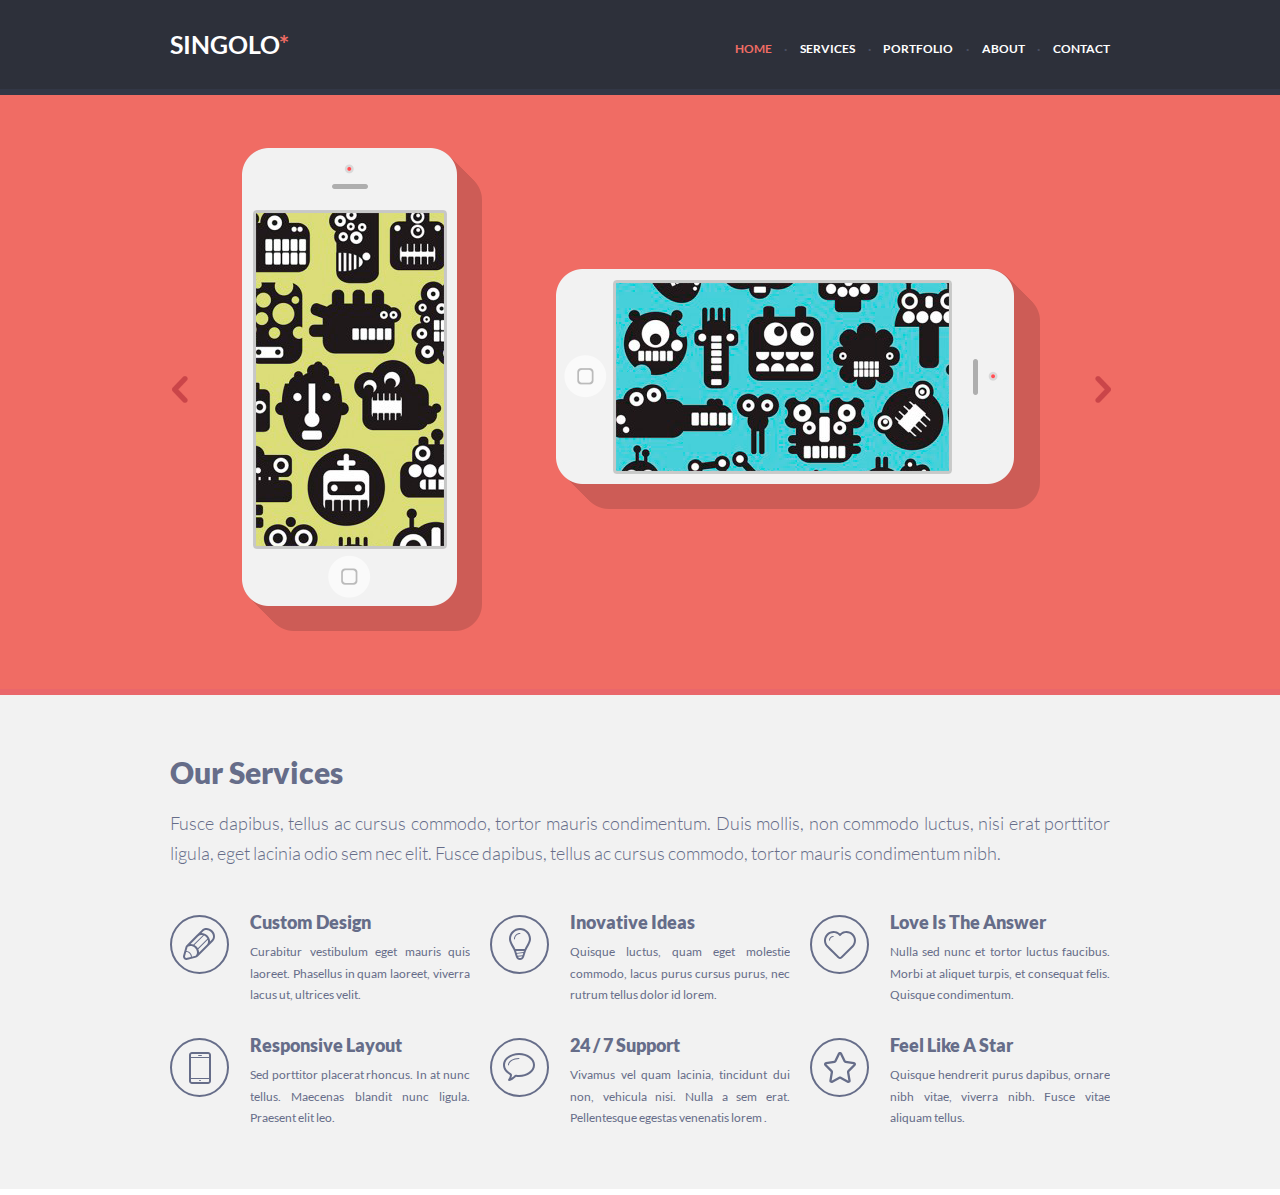
==== index.html @ 99cc89da "refactor: rename singolo1.html to index.html" ====
<!DOCTYPE html>
<html lang="en">

<head>
  <title>Singolo</title>
  <meta charset="utf-8" />
  <link rel="stylesheet" href="singolo1.css" />
</head>

<body>
  <header>
    <div class="container">
      <div class="wrapper header-inner">
        <h1 class="logo"><a href="#">Singolo</a></h1>
        <nav class="main-menu">
          <ul class="navigation">
            <li class="navigation-item active"><a href="#">Home</a></li>
            <li class="navigation-item"><a href="#">Services</a></li>
            <li class="navigation-item"><a href="#">Portfolio</a></li>
            <li class="navigation-item"><a href="#">About</a></li>
            <li class="navigation-item"><a href="#">Contact</a></li>
          </ul>
        </nav>
      </div>
    </div>
  </header>
  <main>
    <section id="slider">
      <div class="container">
        <div class="wrapper slider-inner">
          <button class="button button-previous">
            <img src="assets/img/chev.svg" width="16" height="27" alt="previous slide" />
          </button>
          <img class="iphone-vertical" src="assets/img/iphoneVertical.png" width="240" height="483"
            alt="iPhone in landscape orientation" />
          <img class="iphone-horizontal" src="assets/img/iphoneHorizontal.png" width="484" height="240"
            alt="iPhone in album orientation" />
          <button class="button button-next">
            <img src="assets/img/chev.svg" width="16" height="27" alt="next slide" />
          </button>
        </div>
      </div>
    </section>
    <section id="services">
      <div class="container">
        <div class="wrapper services-inner">
          <h1 class="section-title">Our services</h1>
          <p class="description">
            Fusce dapibus, tellus ac cursus commodo, tortor mauris
            condimentum. Duis mollis, non commodo luctus, nisi erat porttitor
            ligula, eget lacinia odio sem nec elit. Fusce dapibus, tellus ac
            cursus commodo, tortor mauris condimentum nibh.
          </p>
          <ul class="services-list">
            <li>
              <article class="service-type">
                <div class="service-icon">
                  <img src="assets/img/pen.svg" alt="pen" />
                </div>
                <div class="service-info">
                  <h3 class="service-title">Custom design</h3>
                  <p class="service-description">
                    Curabitur vestibulum eget mauris quis laoreet. Phasellus
                    in quam laoreet, viverra lacus ut, ultrices velit.
                  </p>
                </div>
              </article>
            </li>
            <li>
              <article class="service-type">
                <div class="service-icon">
                  <img src="assets/img/bulb.svg" alt="bulb" />
                </div>
                <div class="service-info">
                  <h3 class="service-title">Inovative Ideas</h3>
                  <p class="service-description">
                    Quisque luctus, quam eget molestie commodo, lacus purus
                    cursus purus, nec rutrum tellus dolor id lorem.
                  </p>
                </div>
              </article>
            </li>
            <li>
              <article class="service-type">
                <div class="service-icon">
                  <img src="assets/img/heart.svg" alt="heart" />
                </div>
                <div class="service-info">
                  <h3 class="service-title">Love is the answer</h3>
                  <p class="service-description">
                    Nulla sed nunc et tortor luctus faucibus. Morbi at aliquet
                    turpis, et consequat felis. Quisque condimentum.
                  </p>
                </div>
              </article>
            </li>
            <li>
              <article class="service-type">
                <div class="service-icon">
                  <img src="assets/img/phone.svg" alt="phone" />
                </div>
                <div class="service-info">
                  <h3 class="service-title">Responsive layout</h3>
                  <p class="service-description">
                    Sed porttitor placerat rhoncus. In at nunc tellus.
                    Maecenas blandit nunc ligula. Praesent elit leo.
                  </p>
                </div>
              </article>
            </li>
            <li>
              <article class="service-type">
                <div class="service-icon">
                  <img src="assets/img/bubble.svg" alt="bubble" />
                </div>
                <div class="service-info">
                  <h3 class="service-title">24 / 7 Support</h3>
                  <p class="service-description">
                    Vivamus vel quam lacinia, tincidunt dui non, vehicula
                    nisi. Nulla a sem erat. Pellentesque egestas venenatis
                    lorem .
                  </p>
                </div>
              </article>
            </li>
            <li>
              <article class="service-type">
                <div class="service-icon">
                  <img src="assets/img/star.svg" alt="star" />
                </div>
                <div class="service-info">
                  <h3 class="service-title">Feel Like A Star</h3>
                  <p class="service-description">
                    Quisque hendrerit purus dapibus, ornare nibh vitae,
                    viverra nibh. Fusce vitae aliquam tellus.
                  </p>
                </div>
              </article>
            </li>
          </ul>
        </div>
      </div>
    </section>
  </main>
</body>

</html>
---- singolo1.css ----
/*- FONTS -*/
@font-face {
  font-family: 'Lato Bold';
  src: url('assets/fonts/Lato-Bold.ttf');
}

@font-face {
  font-family: 'Lato Regular';
  src: url('assets/fonts/Lato-Regular.ttf');
}

@font-face {
  font-family: 'Lato Black';
  src: url('assets/fonts/Lato-Black.ttf');
}

@font-face {
  font-family: 'Lato Light';
  src: url('assets/fonts/Lato-Light.ttf');
}

/*- COMMON -*/

* {
  margin: 0;
  padding: 0;
  box-sizing: border-box;
  font-family: 'Lato Regular';
  font-weight: normal;
}

a {
  text-decoration: none;
}

.container {
  max-width: 1020px;
  margin: 0 auto;
}

.wrapper {
  display: flex;
  padding: 0 40px;
}

/*- HEADER -*/

header {
  background-color: #2d303a;
  color: #fff;
  border-bottom: 6px solid #323746;
}

.header-inner {
  height: 89px;
  text-transform: uppercase;
  align-items: center;
}

.header-inner a {
  color: #fff;
  font-family: 'Lato Bold';
}

.header-inner a:hover {
  transition: 0.5s;
  color: #f06c64;
}

.logo {
  font-size: 24.5px;
}

.logo a::after {
  content: '*';
  color: #f06c64;
}

.main-menu {
  margin-left: auto;
}

.navigation {
  display: flex;
  margin-top: 4px;
  list-style-type: none;
}

.navigation a {
  font-size: 12px;
  line-height: 15px;
}

.navigation-item.active a {
  color: #f06c64;
}

.navigation-item:not(:last-child) a::after {
  content: '·';
  margin: 0 12.7px;
  color: #494e62;
}

/*- SLIDER -*/

#slider {
  background-color: #f06c64;
  border-bottom: 6px solid #ea676b;
}

.slider-inner {
  height: 594px;
  align-items: center;
  justify-content: space-between;
}

.button {
  background: transparent;
  border: none;
  cursor: pointer;
  outline: none;
  transition: 0.5s;
}

.button:hover {
  filter: brightness(3);

}

.button-previous {
  position: relative;
  top: -1px;
  left: 2px;
}

.button-next {
  transform: scaleX(-1);
  position: relative;
  top: -1px;
  left: 1px;
}

.iphone-vertical {
  position: relative;
  top: -3px;
  left: -5px;
}

.iphone-horizontal {
  position: relative;
  top: -3px;
  left: 7px;
}

/*- SERVICES -*/

#services {
  background-color: #f2f2f2;
  color: #666d89;
  border-bottom: 6px solid #fff;
}

.services-inner {
  height: 494px;
  padding-top: 60px;
  flex-direction: column;
}

.section-title {
  font-family: 'Lato Black';
  text-transform: capitalize;
  color: #666d89;
  font-size: 29.5px;
  margin-bottom: 18px;
}

.description {
  margin-bottom: 16px;
  font-size: 18px;
  line-height: 30px;
  font-family: 'Lato Light', sans-serif;
  text-align: justify;
}

.services-list {
  display: flex;
  flex-wrap: wrap;
  justify-content: space-between;
  list-style: none;
  margin-top: 27px;
}

.services-list li {
  width: 300px;
  height: 90px;
  margin-bottom: 33px;
}

.service-type {
  display: flex;
  justify-content: space-between;
  overflow: hidden;
}

.service-icon {
  display: flex;
  align-items: center;
  justify-content: center;
  width: 59px;
  height: 59px;
  border: 2px solid #666d89;
  border-radius: 50%;
  margin-top: 4px;
}

.service-info {
  width: 220px;
}

.service-title {
  font-family: 'Lato Black';
  text-transform: capitalize;
  color: #666d89;
  font-size: 18px;
  margin-bottom: 8px;
}

.service-description {
  line-height: 21.5px;
  font-size: 12px;
  text-align: justify;
  font-family: 'Lato Regular';
}
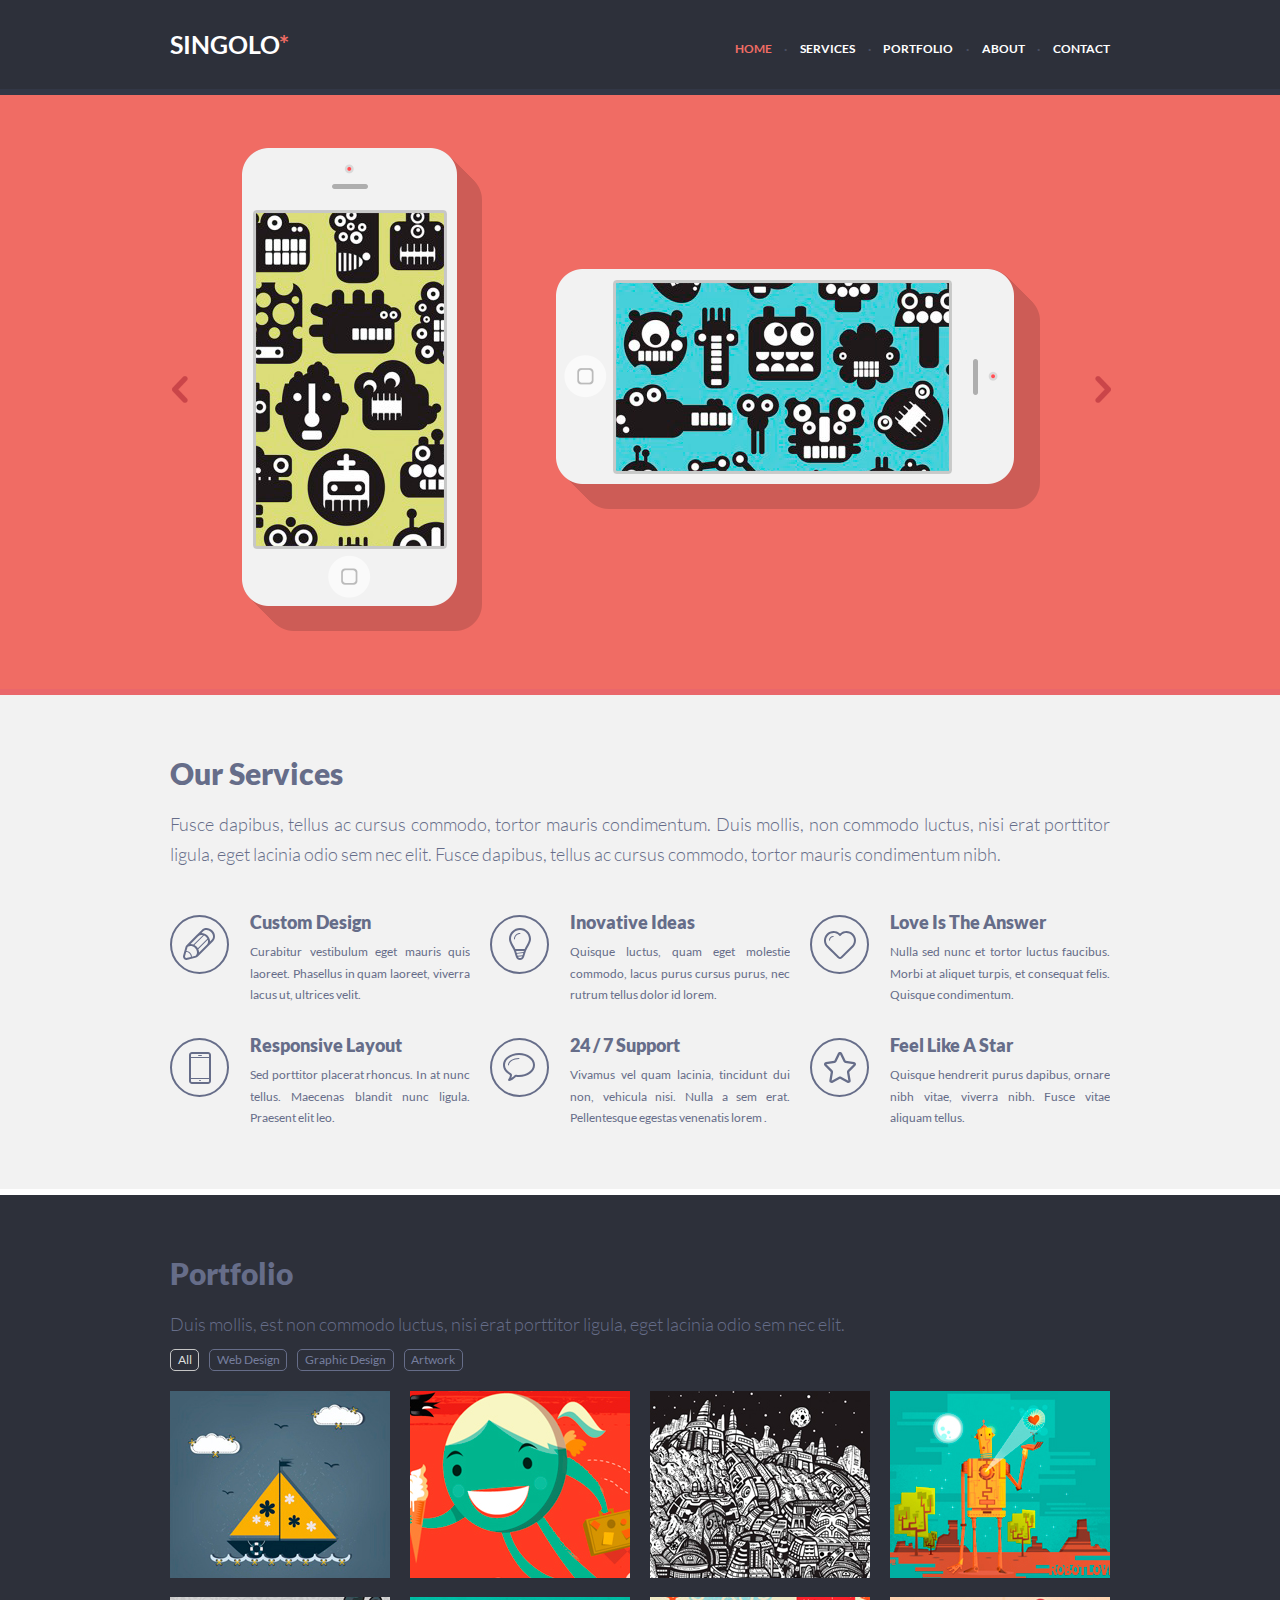
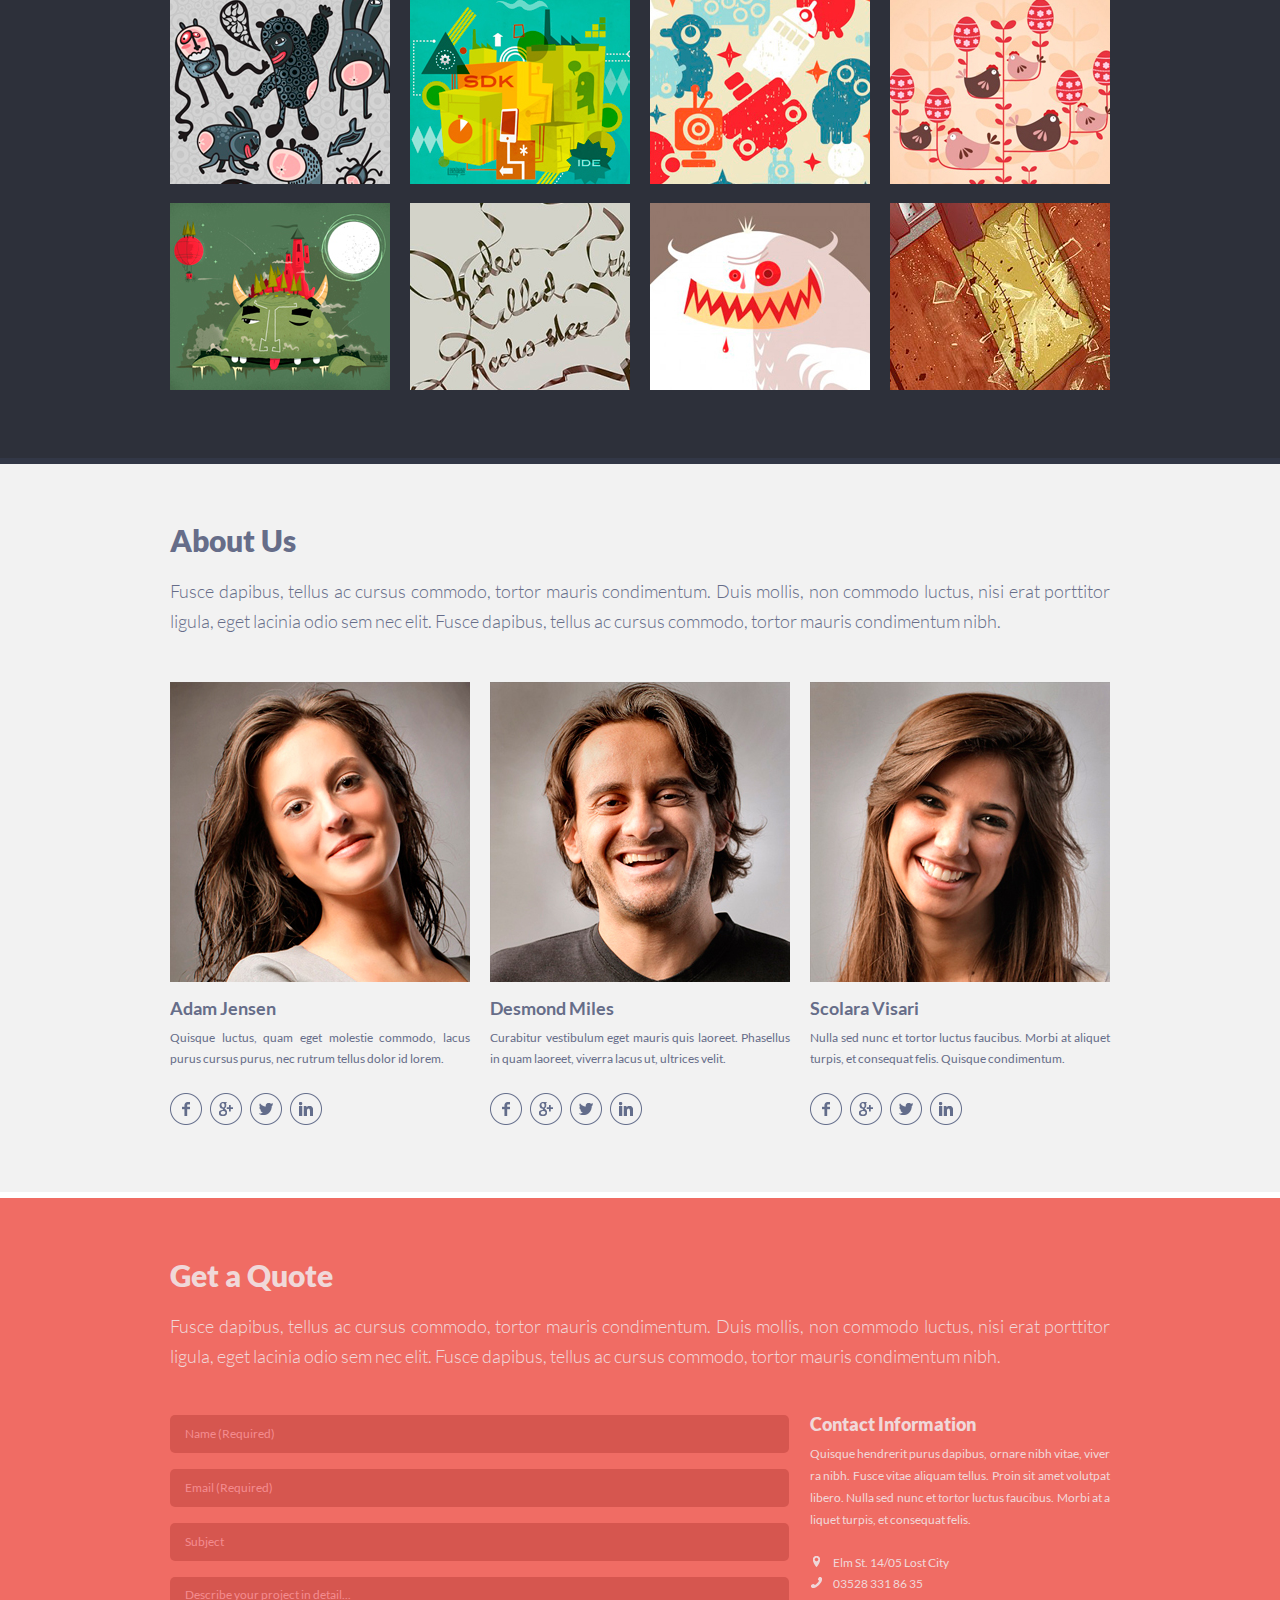
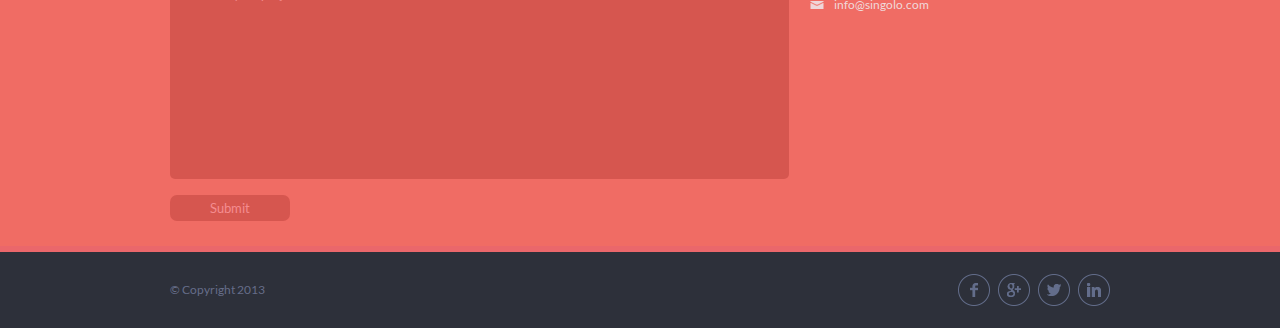
==== commit 4138d1b6: "feat: merge three parts of html & css into one index & style files" ====
--- a/index.html
+++ b/index.html
@@ -2,146 +2,341 @@
 <html lang="en">
 
 <head>
-  <title>Singolo</title>
-  <meta charset="utf-8" />
-  <link rel="stylesheet" href="singolo1.css" />
+    <title>Singolo</title>
+    <meta charset="utf-8" />
+    <link rel="stylesheet" href="style.css" />
 </head>
 
 <body>
-  <header>
-    <div class="container">
-      <div class="wrapper header-inner">
-        <h1 class="logo"><a href="#">Singolo</a></h1>
-        <nav class="main-menu">
-          <ul class="navigation">
-            <li class="navigation-item active"><a href="#">Home</a></li>
-            <li class="navigation-item"><a href="#">Services</a></li>
-            <li class="navigation-item"><a href="#">Portfolio</a></li>
-            <li class="navigation-item"><a href="#">About</a></li>
-            <li class="navigation-item"><a href="#">Contact</a></li>
-          </ul>
-        </nav>
-      </div>
-    </div>
-  </header>
-  <main>
-    <section id="slider">
-      <div class="container">
-        <div class="wrapper slider-inner">
-          <button class="button button-previous">
-            <img src="assets/img/chev.svg" width="16" height="27" alt="previous slide" />
-          </button>
-          <img class="iphone-vertical" src="assets/img/iphoneVertical.png" width="240" height="483"
-            alt="iPhone in landscape orientation" />
-          <img class="iphone-horizontal" src="assets/img/iphoneHorizontal.png" width="484" height="240"
-            alt="iPhone in album orientation" />
-          <button class="button button-next">
-            <img src="assets/img/chev.svg" width="16" height="27" alt="next slide" />
-          </button>
+    <header>
+        <div class="container">
+            <div class="wrapper header-inner">
+                <h1 class="logo"><a href="#">Singolo</a></h1>
+                <nav class="main-menu">
+                    <ul class="navigation">
+                        <li class="navigation-item active"><a href="#">Home</a></li>
+                        <li class="navigation-item"><a href="#">Services</a></li>
+                        <li class="navigation-item"><a href="#">Portfolio</a></li>
+                        <li class="navigation-item"><a href="#">About</a></li>
+                        <li class="navigation-item"><a href="#">Contact</a></li>
+                    </ul>
+                </nav>
+            </div>
         </div>
-      </div>
-    </section>
-    <section id="services">
-      <div class="container">
-        <div class="wrapper services-inner">
-          <h1 class="section-title">Our services</h1>
-          <p class="description">
-            Fusce dapibus, tellus ac cursus commodo, tortor mauris
-            condimentum. Duis mollis, non commodo luctus, nisi erat porttitor
-            ligula, eget lacinia odio sem nec elit. Fusce dapibus, tellus ac
-            cursus commodo, tortor mauris condimentum nibh.
-          </p>
-          <ul class="services-list">
-            <li>
-              <article class="service-type">
-                <div class="service-icon">
-                  <img src="assets/img/pen.svg" alt="pen" />
-                </div>
-                <div class="service-info">
-                  <h3 class="service-title">Custom design</h3>
-                  <p class="service-description">
-                    Curabitur vestibulum eget mauris quis laoreet. Phasellus
-                    in quam laoreet, viverra lacus ut, ultrices velit.
-                  </p>
-                </div>
-              </article>
-            </li>
-            <li>
-              <article class="service-type">
-                <div class="service-icon">
-                  <img src="assets/img/bulb.svg" alt="bulb" />
-                </div>
-                <div class="service-info">
-                  <h3 class="service-title">Inovative Ideas</h3>
-                  <p class="service-description">
-                    Quisque luctus, quam eget molestie commodo, lacus purus
-                    cursus purus, nec rutrum tellus dolor id lorem.
-                  </p>
-                </div>
-              </article>
-            </li>
-            <li>
-              <article class="service-type">
-                <div class="service-icon">
-                  <img src="assets/img/heart.svg" alt="heart" />
-                </div>
-                <div class="service-info">
-                  <h3 class="service-title">Love is the answer</h3>
-                  <p class="service-description">
-                    Nulla sed nunc et tortor luctus faucibus. Morbi at aliquet
-                    turpis, et consequat felis. Quisque condimentum.
-                  </p>
-                </div>
-              </article>
-            </li>
-            <li>
-              <article class="service-type">
-                <div class="service-icon">
-                  <img src="assets/img/phone.svg" alt="phone" />
-                </div>
-                <div class="service-info">
-                  <h3 class="service-title">Responsive layout</h3>
-                  <p class="service-description">
-                    Sed porttitor placerat rhoncus. In at nunc tellus.
-                    Maecenas blandit nunc ligula. Praesent elit leo.
-                  </p>
-                </div>
-              </article>
-            </li>
-            <li>
-              <article class="service-type">
-                <div class="service-icon">
-                  <img src="assets/img/bubble.svg" alt="bubble" />
-                </div>
-                <div class="service-info">
-                  <h3 class="service-title">24 / 7 Support</h3>
-                  <p class="service-description">
-                    Vivamus vel quam lacinia, tincidunt dui non, vehicula
-                    nisi. Nulla a sem erat. Pellentesque egestas venenatis
-                    lorem .
-                  </p>
-                </div>
-              </article>
-            </li>
-            <li>
-              <article class="service-type">
-                <div class="service-icon">
-                  <img src="assets/img/star.svg" alt="star" />
-                </div>
-                <div class="service-info">
-                  <h3 class="service-title">Feel Like A Star</h3>
-                  <p class="service-description">
-                    Quisque hendrerit purus dapibus, ornare nibh vitae,
-                    viverra nibh. Fusce vitae aliquam tellus.
-                  </p>
-                </div>
-              </article>
-            </li>
-          </ul>
+    </header>
+    <main>
+        <section id="slider">
+            <div class="container">
+                <div class="wrapper slider-inner">
+                    <button class="button button-previous">
+                        <img src="assets/img/chev.svg" width="16" height="27" alt="previous slide" />
+                    </button>
+                    <img class="iphone-vertical" src="assets/img/iphoneVertical.png" width="240" height="483"
+                        alt="iPhone in landscape orientation" />
+                    <img class="iphone-horizontal" src="assets/img/iphoneHorizontal.png" width="484" height="240"
+                        alt="iPhone in album orientation" />
+                    <button class="button button-next">
+                        <img src="assets/img/chev.svg" width="16" height="27" alt="next slide" />
+                    </button>
+                </div>
+            </div>
+        </section>
+        <section id="services">
+            <div class="container">
+                <div class="wrapper services-inner">
+                    <h1 class="section-title">Our services</h1>
+                    <p class="description">
+                        Fusce dapibus, tellus ac cursus commodo, tortor mauris
+                        condimentum. Duis mollis, non commodo luctus, nisi erat porttitor
+                        ligula, eget lacinia odio sem nec elit. Fusce dapibus, tellus ac
+                        cursus commodo, tortor mauris condimentum nibh.
+                    </p>
+                    <ul class="services-list">
+                        <li>
+                            <article class="service-type">
+                                <div class="service-icon">
+                                    <img src="assets/img/pen.svg" alt="pen" />
+                                </div>
+                                <div class="service-info">
+                                    <h3 class="service-title">Custom design</h3>
+                                    <p class="service-description">
+                                        Curabitur vestibulum eget mauris quis laoreet. Phasellus
+                                        in quam laoreet, viverra lacus ut, ultrices velit.
+                                    </p>
+                                </div>
+                            </article>
+                        </li>
+                        <li>
+                            <article class="service-type">
+                                <div class="service-icon">
+                                    <img src="assets/img/bulb.svg" alt="bulb" />
+                                </div>
+                                <div class="service-info">
+                                    <h3 class="service-title">Inovative Ideas</h3>
+                                    <p class="service-description">
+                                        Quisque luctus, quam eget molestie commodo, lacus purus
+                                        cursus purus, nec rutrum tellus dolor id lorem.
+                                    </p>
+                                </div>
+                            </article>
+                        </li>
+                        <li>
+                            <article class="service-type">
+                                <div class="service-icon">
+                                    <img src="assets/img/heart.svg" alt="heart" />
+                                </div>
+                                <div class="service-info">
+                                    <h3 class="service-title">Love is the answer</h3>
+                                    <p class="service-description">
+                                        Nulla sed nunc et tortor luctus faucibus. Morbi at aliquet
+                                        turpis, et consequat felis. Quisque condimentum.
+                                    </p>
+                                </div>
+                            </article>
+                        </li>
+                        <li>
+                            <article class="service-type">
+                                <div class="service-icon">
+                                    <img src="assets/img/phone.svg" alt="phone" />
+                                </div>
+                                <div class="service-info">
+                                    <h3 class="service-title">Responsive layout</h3>
+                                    <p class="service-description">
+                                        Sed porttitor placerat rhoncus. In at nunc tellus.
+                                        Maecenas blandit nunc ligula. Praesent elit leo.
+                                    </p>
+                                </div>
+                            </article>
+                        </li>
+                        <li>
+                            <article class="service-type">
+                                <div class="service-icon">
+                                    <img src="assets/img/bubble.svg" alt="bubble" />
+                                </div>
+                                <div class="service-info">
+                                    <h3 class="service-title">24 / 7 Support</h3>
+                                    <p class="service-description">
+                                        Vivamus vel quam lacinia, tincidunt dui non, vehicula
+                                        nisi. Nulla a sem erat. Pellentesque egestas venenatis
+                                        lorem .
+                                    </p>
+                                </div>
+                            </article>
+                        </li>
+                        <li>
+                            <article class="service-type">
+                                <div class="service-icon">
+                                    <img src="assets/img/star.svg" alt="star" />
+                                </div>
+                                <div class="service-info">
+                                    <h3 class="service-title">Feel Like A Star</h3>
+                                    <p class="service-description">
+                                        Quisque hendrerit purus dapibus, ornare nibh vitae,
+                                        viverra nibh. Fusce vitae aliquam tellus.
+                                    </p>
+                                </div>
+                            </article>
+                        </li>
+                    </ul>
+                </div>
+            </div>
+        </section>
+        <section id="portfolio">
+            <div class="container">
+                <div class="wrapper portfolio-inner">
+                    <h2 class="section-title">Portfolio</h2>
+                    <p>Duis mollis, est non commodo luctus, nisi erat porttitor ligula, eget lacinia odio sem nec elit.
+                    </p>
+                    <ul class="tags">
+                        <li class="tag-item active"><a class="tag-link">All</a></li>
+                        <li class="tag-item"><a class="tag-link">Web design</a></li>
+                        <li class="tag-item"><a class="tag-link">Graphic design</a></li>
+                        <li class="tag-item"><a class="tag-link">Artwork</a></li>
+                    </ul>
+                    <div class="projects-box">
+                        <ul class="projects">
+                            <li class="project-item">
+                                <img src="assets/img/project-item-1.jpg" width="220" height="187" alt="project 1">
+                            </li>
+                            <li class="project-item">
+                                <img src="assets/img/project-item-2.jpg" width="220" height="187" alt="project 2">
+                            </li>
+                            <li class="project-item">
+                                <img src="assets/img/project-item-3.jpg" width="220" height="187" alt="project 3">
+                            </li>
+                            <li class="project-item">
+                                <img src="assets/img/project-item-4.jpg" width="220" height="187" alt="project 4">
+                            </li>
+                            <li class="project-item">
+                                <img src="assets/img/project-item-5.jpg" width="220" height="187" alt="project 5">
+                            </li>
+                            <li class="project-item">
+                                <img src="assets/img/project-item-6.jpg" width="220" height="187" alt="project 6">
+                            </li>
+                            <li class="project-item">
+                                <img src="assets/img/project-item-7.jpg" width="220" height="187" alt="project 7">
+                            </li>
+                            <li class="project-item">
+                                <img src="assets/img/project-item-8.jpg" width="220" height="187" alt="project 8">
+                            </li>
+                            <li class="project-item">
+                                <img src="assets/img/project-item-9.jpg" width="220" height="187" alt="project 9">
+                            </li>
+                            <li class="project-item">
+                                <img src="assets/img/project-item-10.jpg" width="220" height="187" alt="project 10">
+                            </li>
+                            <li class="project-item">
+                                <img src="assets/img/project-item-11.jpg" width="220" height="187" alt="project 11">
+                            </li>
+                            <li class="project-item">
+                                <img src="assets/img/project-item-12.jpg" width="220" height="187" alt="project 12">
+                            </li>
+                        </ul>
+                    </div>
+                </div>
+            </div>
+        </section>
+        <section id="about-us">
+            <div class="container">
+                <div class="wrapper about-us-inner">
+                    <h2 class="section-title">About us</h2>
+                    <p>Fusce dapibus, tellus ac cursus commodo, tortor mauris condimentum. Duis mollis, non commodo
+                        luctus,
+                        nisi erat porttitor ligula, eget lacinia odio sem nec elit. Fusce dapibus, tellus ac cursus
+                        commodo,
+                        tortor mauris condimentum nibh.</p>
+                    <ul class="staff">
+                        <li class="staff-item">
+                            <img src="assets/img/staff-1.jpg" width="300" height="300" alt="Adam Jensen's photo">
+                            <h3 class="staff-full-name">Adam Jensen</h3>
+                            <p class="staff-description">Quisque luctus, quam eget molestie commodo, lacus purus cursus
+                                purus,
+                                nec rutrum tellus dolor id lorem.</p>
+                            <ul class="social-networks">
+                                <li class="social-network-item">
+                                    <img src="assets/img/facebook.png" width="32" height="32" alt="facebook">
+                                </li>
+                                <li class="social-network-item">
+                                    <img src="assets/img/google-plus.png" width="32" height="32" alt="google plus">
+                                </li>
+                                <li class="social-network-item">
+                                    <img src="assets/img/tweeter.png" width="32" height="32" alt="tweeter">
+                                </li>
+                                <li class="social-network-item">
+                                    <img src="assets/img/linkedin.png" width="32" height="32" alt="linkedin">
+                                </li>
+                            </ul>
+                        </li>
+                        <li class="staff-item">
+                            <img src="assets/img/staff-2.jpg" width="300" height="300" alt="Adam Jensen's photo">
+                            <h3 class="staff-full-name">Desmond Miles</h3>
+                            <p class="staff-description">Curabitur vestibulum eget mauris quis laoreet. Phasellus in
+                                quam
+                                laoreet, viverra lacus ut, ultrices velit.</p>
+                            <ul class="social-networks">
+                                <li class="social-network-item">
+                                    <img src="assets/img/facebook.png" width="32" height="32" alt="facebook">
+                                </li>
+                                <li class="social-network-item">
+                                    <img src="assets/img/google-plus.png" width="32" height="32" alt="google plus">
+                                </li>
+                                <li class="social-network-item">
+                                    <img src="assets/img/tweeter.png" width="32" height="32" alt="tweeter">
+                                </li>
+                                <li class="social-network-item">
+                                    <img src="assets/img/linkedin.png" width="32" height="32" alt="linkedin">
+                                </li>
+                            </ul>
+                        </li>
+                        <li class="staff-item">
+                            <img src="assets/img/staff-3.jpg" width="300" height="300" alt="Adam Jensen's photo">
+                            <h3 class="staff-full-name">Scolara Visari</h3>
+                            <p class="staff-description">Nulla sed nunc et tortor luctus faucibus. Morbi at aliquet
+                                turpis,
+                                et
+                                consequat felis. Quisque condimentum.</p>
+                            <ul class="social-networks">
+                                <li class="social-network-item">
+                                    <img src="assets/img/facebook.png" width="32" height="32" alt="facebook">
+                                </li>
+                                <li class="social-network-item">
+                                    <img src="assets/img/google-plus.png" width="32" height="32" alt="google plus">
+                                </li>
+                                <li class="social-network-item">
+                                    <img src="assets/img/tweeter.png" width="32" height="32" alt="tweeter">
+                                </li>
+                                <li class="social-network-item">
+                                    <img src="assets/img/linkedin.png" width="32" height="32" alt="linkedin">
+                                </li>
+                            </ul>
+                        </li>
+                    </ul>
+                </div>
+            </div>
+        </section>
+        <section id="get-quote">
+            <div class="container">
+                <div class="wrapper get-quote-inner">
+                    <h2 class="section-title">Get a Quote</h2>
+                    <p>Fusce dapibus, tellus ac cursus commodo, tortor mauris condimentum. Duis mollis, non commodo
+                        luctus,
+                        nisi erat porttitor ligula, eget lacinia odio sem nec elit. Fusce dapibus, tellus ac cursus
+                        commodo,
+                        tortor mauris condimentum nibh.</p>
+                    <div class="contact-block">
+                        <form class="contact-form" action="">
+                            <input type="text" name="Name" placeholder="Name (Required)" class="form-input" required>
+                            <input type="text" name="Email" placeholder="Email (Required)" class="form-input" required>
+                            <input type="text" name="Subject" placeholder="Subject" class="form-input">
+                            <textarea name="Description" id="desc" cols="30" rows="12" class="form-input"
+                                placeholder="Describe your project in detail..."></textarea>
+                            <input type="submit" class="form-submit-btn" value="Submit">
+                        </form>
+                        <div class="contact-info">
+                            <h3 class="block-title">Contact information</h3>
+                            <p>Quisque hendrerit purus dapibus, ornare nibh vitae, viverra nibh. Fusce vitae aliquam
+                                tellus.
+                                Proin sit amet volutpat libero. Nulla sed nunc et tortor luctus faucibus. Morbi at
+                                aliquet
+                                turpis, et consequat felis.</p>
+                            <ul class="contact-list">
+                                <li class="contact-list-item"><img class="cnt-icon" src="assets/img/location.svg"
+                                        width="11" height="11">Elm St.
+                                    14/05 Lost City</li>
+                                <li class="contact-list-item"><img class="cnt-icon" src="assets/img/tel.svg" width="11"
+                                        height="11"><a href="tel:035283318635">03528 331 86
+                                        35</a></li>
+                                <li class="contact-list-item"><img class="cnt-icon" src="assets/img/mail.svg" width="14"
+                                        height="14"><a href="mailto:info@singolo.com">info@singolo.com</a>
+                                </li>
+                            </ul>
+                        </div>
+                    </div>
+                </div>
+            </div>
+        </section>
+    </main>
+    <footer>
+        <div class="container">
+            <div class="wrapper footer-inner">
+                <p class="copy">&copy;&nbsp;Copyright 2013</p>
+                <ul class="social-networks">
+                    <li class="social-network-item">
+                        <img src="assets/img/facebook.png" width="32" height="32" alt="facebook">
+                    </li>
+                    <li class="social-network-item">
+                        <img src="assets/img/google-plus.png" width="32" height="32" alt="google plus">
+                    </li>
+                    <li class="social-network-item">
+                        <img src="assets/img/tweeter.png" width="32" height="32" alt="tweeter">
+                    </li>
+                    <li class="social-network-item">
+                        <img src="assets/img/linkedin.png" width="32" height="32" alt="linkedin">
+                    </li>
+                </ul>
+            </div>
         </div>
-      </div>
-    </section>
-  </main>
+    </footer>
 </body>
 
 </html>--- a/style.css
+++ b/style.css
@@ -0,0 +1,541 @@
+/*- FONTS -*/
+@font-face {
+    font-family: 'Lato Bold';
+    src: url('assets/fonts/Lato-Bold.ttf');
+}
+
+@font-face {
+    font-family: 'Lato Regular';
+    src: url('assets/fonts/Lato-Regular.ttf');
+}
+
+@font-face {
+    font-family: 'Lato Black';
+    src: url('assets/fonts/Lato-Black.ttf');
+}
+
+@font-face {
+    font-family: 'Lato Light';
+    src: url('assets/fonts/Lato-Light.ttf');
+}
+
+/*- COMMON -*/
+* {
+    margin: 0;
+    padding: 0;
+    box-sizing: border-box;
+    font-family: 'Lato Regular';
+    font-weight: normal;
+}
+
+input:focus,
+select:focus,
+textarea:focus,
+button:focus {
+    outline: none;
+}
+
+a {
+    text-decoration: none;
+}
+
+.container {
+    max-width: 1020px;
+    margin: 0 auto;
+}
+
+.wrapper {
+    display: flex;
+    padding: 0 40px;
+}
+
+/*- HEADER -*/
+header {
+    background-color: #2d303a;
+    color: #fff;
+    border-bottom: 6px solid #323746;
+}
+
+.header-inner {
+    height: 89px;
+    text-transform: uppercase;
+    align-items: center;
+}
+
+.header-inner a {
+    color: #fff;
+    font-family: 'Lato Bold';
+}
+
+.header-inner a:hover {
+    transition: 0.5s;
+    color: #f06c64;
+}
+
+.logo {
+    font-size: 24.5px;
+}
+
+.logo a::after {
+    content: '*';
+    color: #f06c64;
+}
+
+.main-menu {
+    margin-left: auto;
+}
+
+.navigation {
+    display: flex;
+    margin-top: 4px;
+    list-style-type: none;
+}
+
+.navigation a {
+    font-size: 12px;
+    line-height: 15px;
+}
+
+.navigation-item.active a {
+    color: #f06c64;
+}
+
+.navigation-item:not(:last-child) a::after {
+    content: '·';
+    margin: 0 12.7px;
+    color: #494e62;
+}
+
+/*- SLIDER -*/
+#slider {
+    background-color: #f06c64;
+    border-bottom: 6px solid #ea676b;
+}
+
+.slider-inner {
+    height: 594px;
+    align-items: center;
+    justify-content: space-between;
+}
+
+.button {
+    background: transparent;
+    border: none;
+    cursor: pointer;
+    outline: none;
+    transition: 0.5s;
+}
+
+.button:hover {
+    filter: brightness(3);
+
+}
+
+.button-previous {
+    position: relative;
+    top: -1px;
+    left: 2px;
+}
+
+.button-next {
+    transform: scaleX(-1);
+    position: relative;
+    top: -1px;
+    left: 1px;
+}
+
+.iphone-vertical {
+    position: relative;
+    top: -3px;
+    left: -5px;
+}
+
+.iphone-horizontal {
+    position: relative;
+    top: -3px;
+    left: 7px;
+}
+
+/*- SERVICES -*/
+#services {
+    background-color: #f2f2f2;
+    color: #666d89;
+    border-bottom: 6px solid #fff;
+}
+
+.services-inner {
+    height: 494px;
+    padding-top: 60px;
+    flex-direction: column;
+}
+
+.section-title {
+    font-family: 'Lato Black';
+    text-transform: capitalize;
+    color: #666d89;
+    font-size: 29.5px;
+    margin-bottom: 18px;
+}
+
+.description {
+    margin-bottom: 16px;
+    font-size: 18px;
+    line-height: 30px;
+    font-family: 'Lato Light', sans-serif;
+    text-align: justify;
+}
+
+.services-list {
+    display: flex;
+    flex-wrap: wrap;
+    justify-content: space-between;
+    list-style: none;
+    margin-top: 32px;
+}
+
+.services-list li {
+    width: 300px;
+    height: 90px;
+    margin-bottom: 33px;
+}
+
+.service-type {
+    display: flex;
+    justify-content: space-between;
+    overflow: hidden;
+}
+
+.service-icon {
+    display: flex;
+    align-items: center;
+    justify-content: center;
+    width: 59px;
+    height: 59px;
+    border: 2px solid #666d89;
+    border-radius: 50%;
+    margin-top: 4px;
+}
+
+.service-info {
+    width: 220px;
+}
+
+.service-title {
+    font-family: 'Lato Black';
+    text-transform: capitalize;
+    color: #666d89;
+    font-size: 18px;
+    margin-bottom: 8px;
+}
+
+.service-description {
+    line-height: 21.5px;
+    font-size: 12px;
+    text-align: justify;
+    font-family: 'Lato Regular';
+}
+
+/*- PORTFOLIO -*/
+#portfolio {
+    background-color: #2d303a;
+    color: #666d89;
+    height: 869px;
+    padding-top: 60px;
+    border-bottom: 6px solid #323746;
+}
+
+.portfolio-inner,
+.about-us-inner {
+    flex-direction: column;
+}
+
+.section-title {
+    margin-bottom: 18px;
+    font-size: 30px;
+    font-family: "Lato Black";
+}
+
+.section-title+p {
+    margin-bottom: 10px;
+    font-size: 18px;
+    line-height: 30px;
+    font-family: "Lato Light";
+    text-align: justify;
+}
+
+.tags {
+    display: flex;
+    list-style-type: none;
+    margin-bottom: 20px;
+}
+
+.tags li:not(:last-child) {
+    margin-right: 10px;
+}
+
+.tag-item {
+    display: flex;
+    align-items: center;
+    justify-content: center;
+    padding: 4px 6.6px;
+    color: #767e9e;
+    background-color: transparent;
+    border: 1px solid #666d89;
+    border-radius: 5px;
+    transition: color 333ms;
+    transition: border-color 333ms;
+    cursor: pointer;
+    text-transform: capitalize;
+}
+
+.tag-item a {
+    font-size: 12px;
+    line-height: 12px;
+}
+
+.tag-item.active,
+.tag-item:hover,
+.tag-item:focus {
+    border-color: #c5c5c5;
+}
+
+.active a.tag-link,
+.tag-item:hover a.tag-link,
+.tag-item:focus a.tag-link {
+    color: #dedede;
+}
+
+.projects-box {
+    max-height: 600px;
+    overflow-y: hidden;
+}
+
+.projects {
+    display: flex;
+    flex-wrap: wrap;
+    justify-content: space-between;
+    list-style: none;
+}
+
+.projects li {
+    width: 220px;
+    height: 187px;
+    margin-bottom: 19px;
+}
+
+/*- ABOUT US -*/
+#about-us {
+    background-color: #f2f2f2;
+    color: #666d89;
+    height: 734px;
+    border-bottom: 6px solid #fff;
+    padding-top: 58px;
+}
+
+.about-us-inner .section-title {
+    text-transform: capitalize;
+}
+
+.staff {
+    display: flex;
+    flex-wrap: wrap;
+    justify-content: space-between;
+    margin-top: 36px;
+    list-style: none;
+}
+
+.staff li.staff-item {
+    width: 300px;
+    height: 454px;
+}
+
+.staff-full-name {
+    margin: 12px 0 8px;
+    font-size: 18px;
+    font-family: "Lato Bold";
+    overflow-x: hidden;
+}
+
+.staff-description {
+    font-size: 12px;
+    line-height: 21px;
+    text-align: justify;
+}
+
+.social-networks {
+    display: flex;
+    flex-direction: row;
+    margin-top: 24px;
+    list-style: none;
+    cursor: pointer;
+}
+
+.social-network-item:hover {
+    transition: 0.5s;
+    filter: brightness(2);
+}
+
+.social-network-item:not(:last-child) {
+    margin-right: 8px;
+}
+
+/*- GET QUOTE -*/
+#get-quote {
+    height: 654px;
+    background-color: #f06c64;
+    padding-top: 59px;
+    border-bottom: 6px solid #ea676b;
+    color: #f0d8d9;
+}
+
+.get-quote-inner {
+    flex-direction: column;
+}
+
+#get-quote .section-title {
+    color: #f0d8d9;
+    text-transform: none;
+}
+
+.section-title+p {
+    margin-bottom: 10px;
+    font-size: 18px;
+    line-height: 30px;
+    font-family: "Lato Light";
+    text-align: justify;
+}
+
+.contact-block {
+    display: flex;
+    flex-direction: row;
+    margin-top: 34px;
+    justify-content: space-between;
+}
+
+.contact-form {
+    display: flex;
+    flex-direction: column;
+    width: 619px;
+}
+
+.form-input {
+    background-color: #d6564f;
+    border: 0;
+    border-radius: 5px;
+    margin-bottom: 16px;
+    padding: 11px 15px 12px;
+    font-size: 12px;
+    color: #f48c8f;
+    overflow: hidden;
+}
+
+.form-input::placeholder {
+    color: #f48c8f;
+}
+
+textarea.form-input {
+    padding-top: 10px;
+    resize: none;
+}
+
+.form-submit-btn {
+    width: 120px;
+    border: none;
+    border-radius: 7px;
+    cursor: pointer;
+    background-color: #d6564f;
+    color: #f48c8f;
+    padding: 5px;
+}
+
+.form-submit-btn:hover {
+    background-color: #f48c8f;
+    color: #f0d8d9;
+}
+
+.contact-info {
+    width: 300px;
+}
+
+.block-title {
+    font-family: 'Lato Black';
+    font-size: 18px;
+    text-transform: capitalize;
+    line-height: 18px;
+    margin-bottom: 10px;
+}
+
+.block-title+p {
+    margin-bottom: 10px;
+    font-size: 12px;
+    line-height: 22px;
+    font-family: "Lato Regular";
+    text-align: justify;
+    word-break: break-all;
+    word-spacing: 0px;
+    hyphens: manual;
+}
+
+.contact-list {
+    list-style: none;
+    color: #f0d8d9;
+    margin-top: 21px;
+    font-size: 12px;
+}
+
+.contact-list-item {
+    line-height: 21px;
+}
+
+.contact-list-item a {
+    color: #f0d8d9;
+    font-size: 12px;
+}
+
+.contact-list-item a:hover {
+    text-decoration: underline;
+    color: azure;
+}
+
+.cnt-icon {
+    margin: 0 11px 0 1px;
+}
+
+.contact-list-item:last-child .cnt-icon {
+    margin: 0 10px 0 0;
+    padding-top: 6px;
+}
+
+/*- FOOTER -*/
+footer {
+    background-color: #2d303a;
+    color: #666d89;
+}
+
+.footer-inner {
+    height: 76px;
+    align-items: center;
+    justify-content: space-between;
+}
+
+.copy {
+    line-height: 20px;
+    font-size: 11.8px;
+}
+
+footer .social-networks {
+    display: flex;
+    flex-direction: row;
+    margin-top: 2px;
+    list-style: none;
+    cursor: pointer;
+}
+
+.social-network-item:hover {
+    transition: 0.5s;
+    filter: brightness(2);
+}
+
+.social-network-item:not(:last-child) {
+    margin-right: 8px;
+}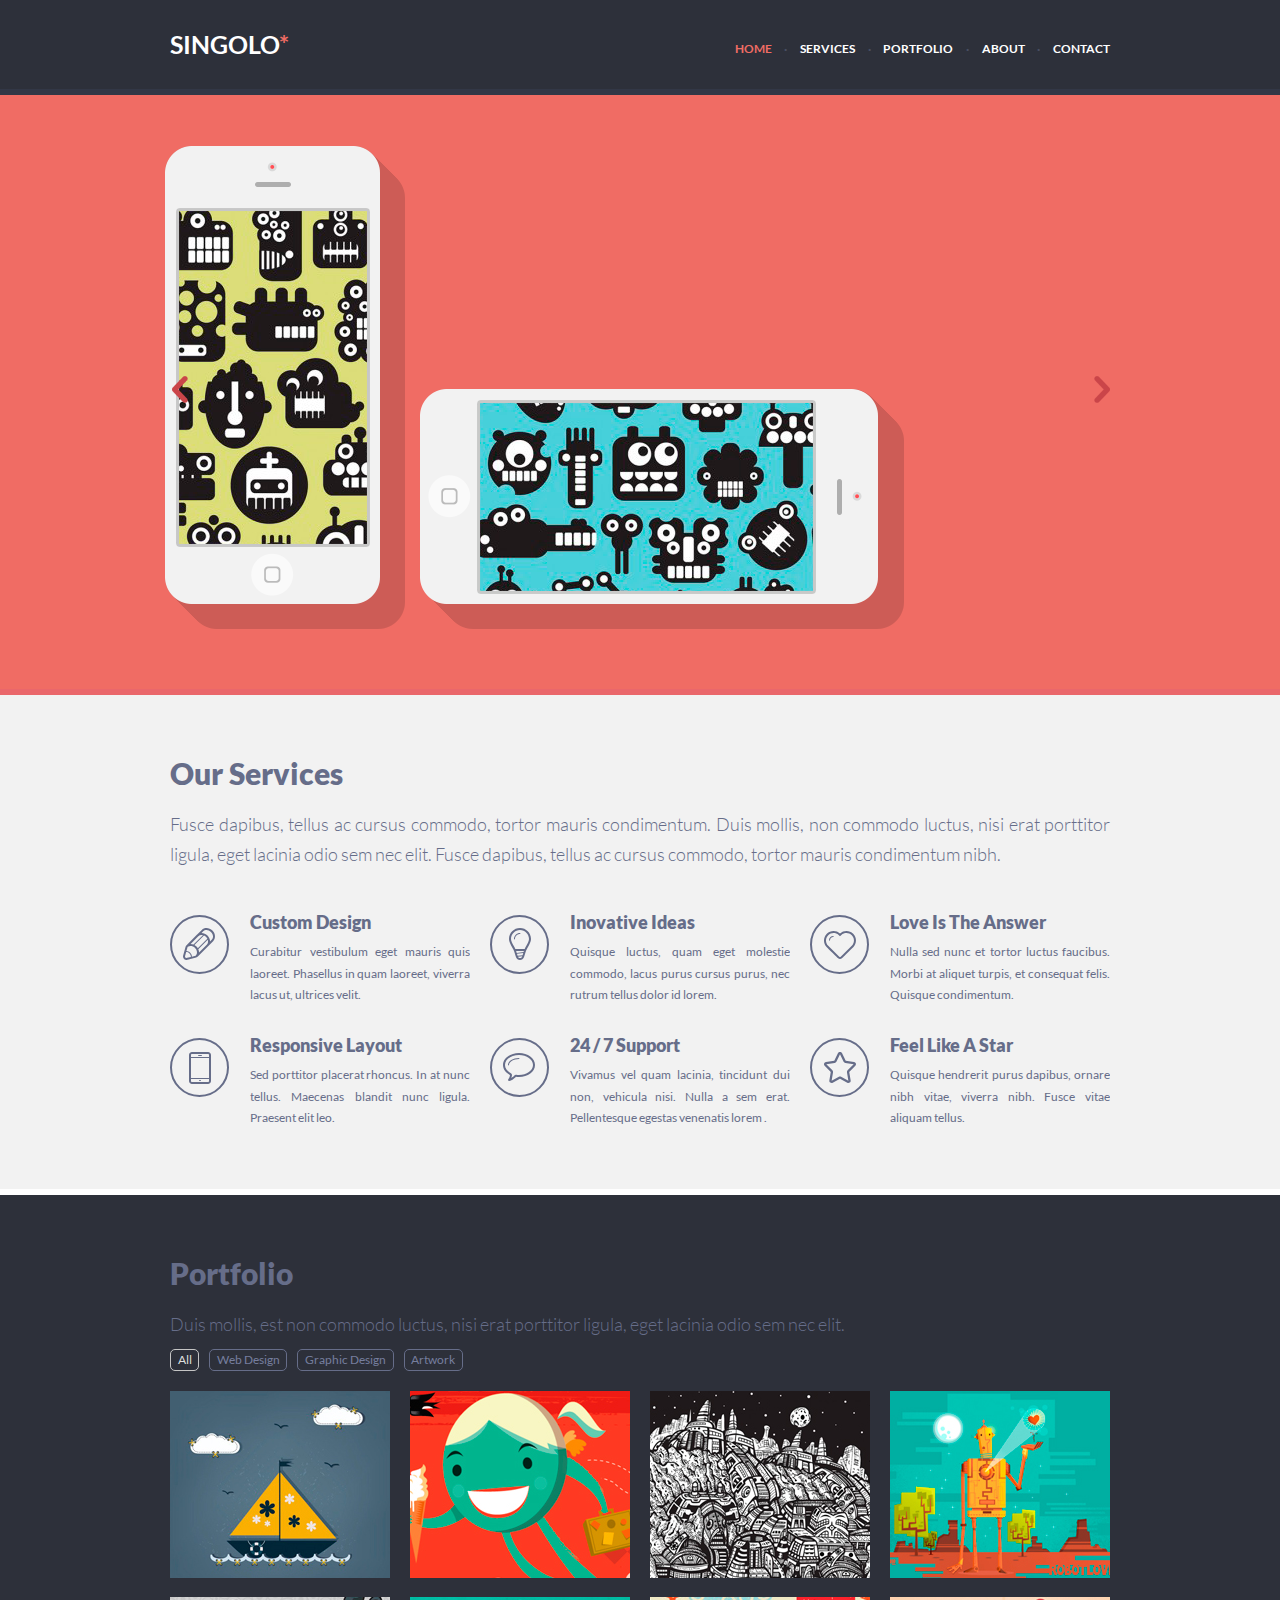
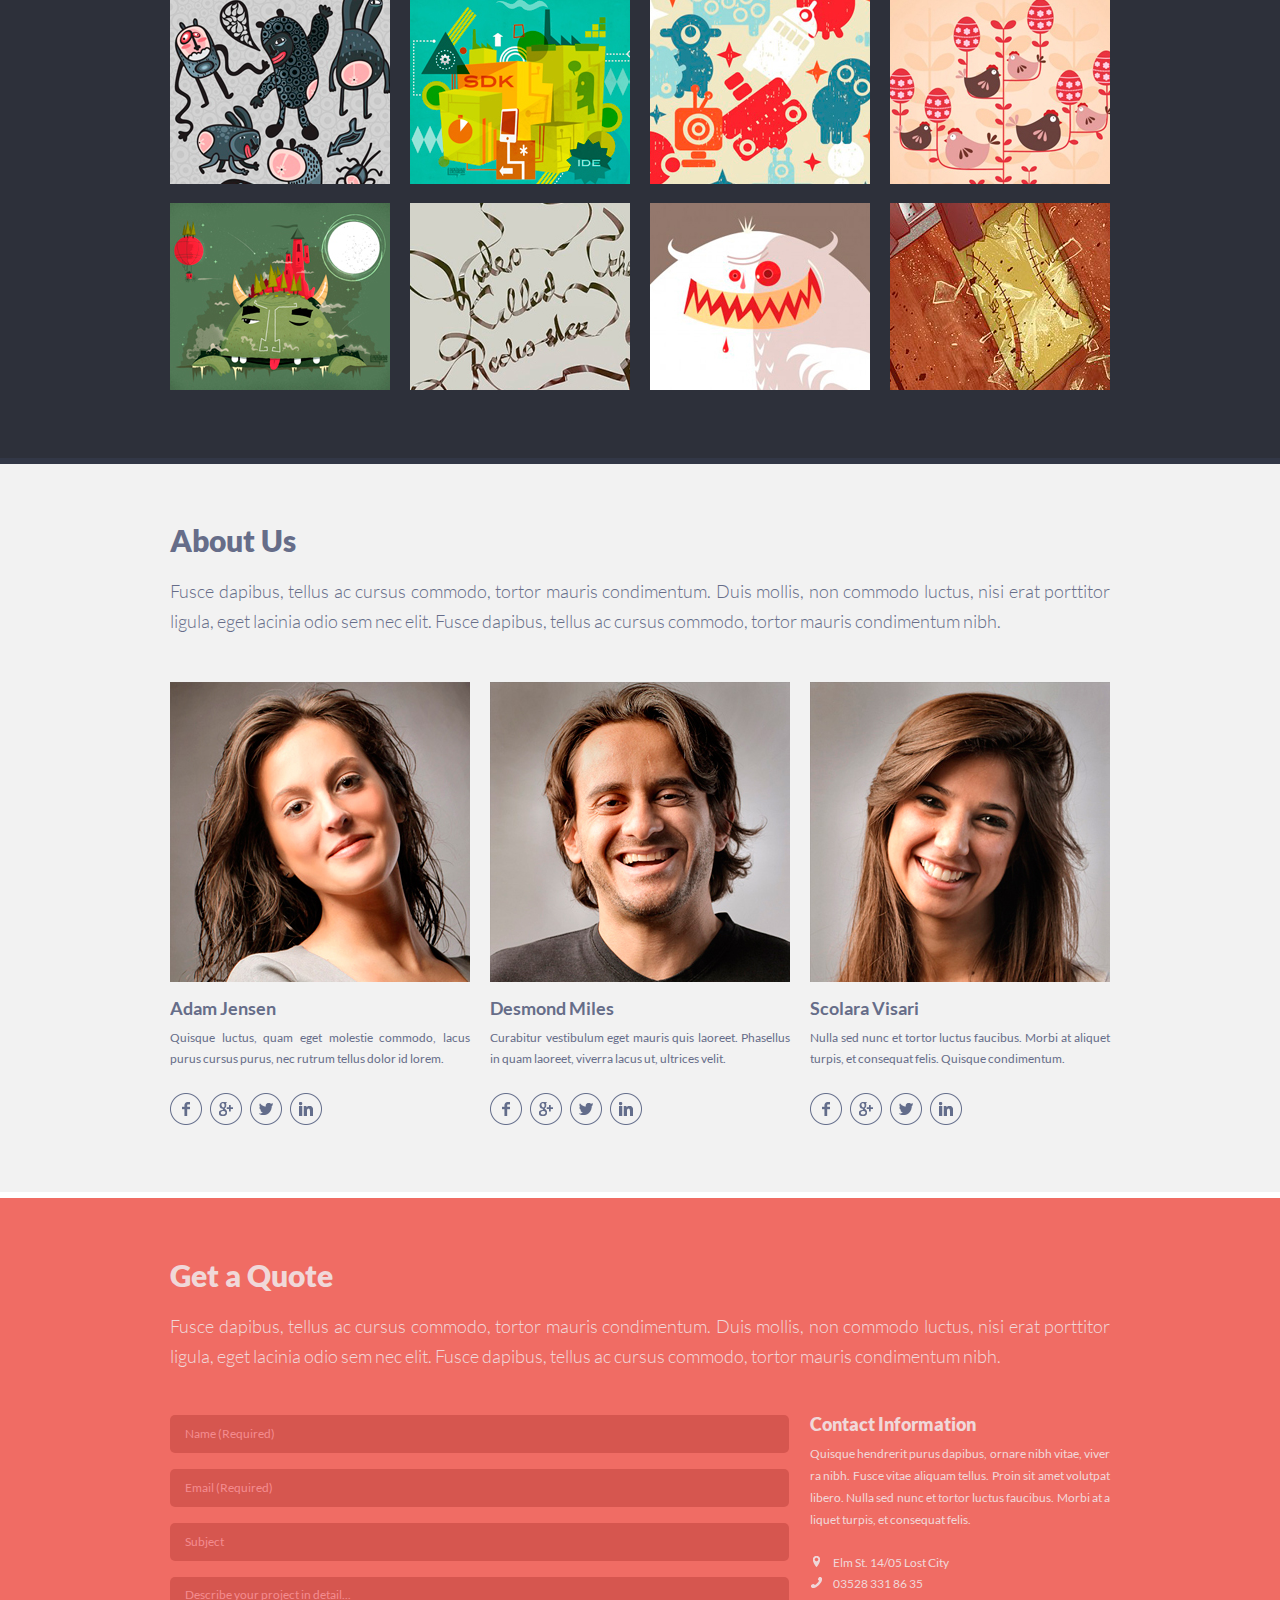
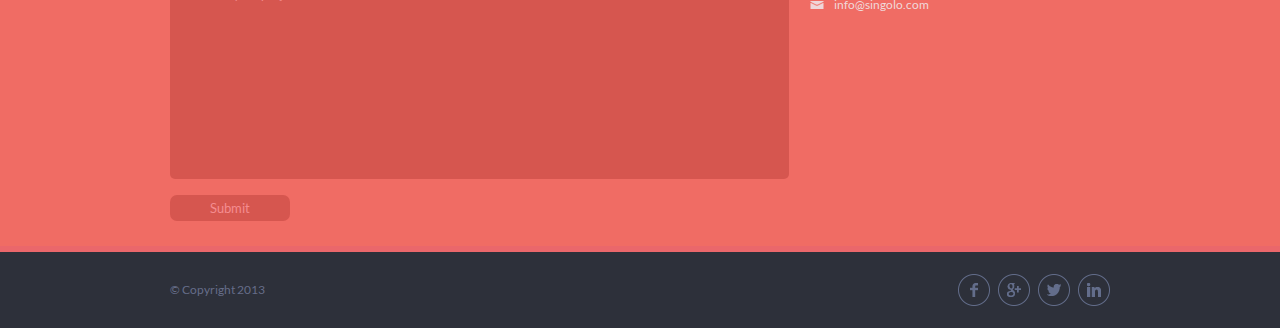
==== commit 3809026e: "refactor: intermediate commit to add new slider functionality" ====
--- a/index.html
+++ b/index.html
@@ -5,20 +5,21 @@
     <title>Singolo</title>
     <meta charset="utf-8" />
     <link rel="stylesheet" href="style.css" />
+    <script src="script.js" defer></script>
 </head>
 
 <body>
-    <header>
+    <header id="home">
         <div class="container">
             <div class="wrapper header-inner">
-                <h1 class="logo"><a href="#">Singolo</a></h1>
+                <h1 class="logo"><a href="#home">Singolo</a></h1>
                 <nav class="main-menu">
                     <ul class="navigation">
-                        <li class="navigation-item active"><a href="#">Home</a></li>
-                        <li class="navigation-item"><a href="#">Services</a></li>
-                        <li class="navigation-item"><a href="#">Portfolio</a></li>
-                        <li class="navigation-item"><a href="#">About</a></li>
-                        <li class="navigation-item"><a href="#">Contact</a></li>
+                        <li class="navigation-item active"><a href="#home">Home</a></li>
+                        <li class="navigation-item"><a href="#services">Services</a></li>
+                        <li class="navigation-item"><a href="#portfolio">Portfolio</a></li>
+                        <li class="navigation-item"><a href="#about-us">About</a></li>
+                        <li class="navigation-item"><a href="#get-quote">Contact</a></li>
                     </ul>
                 </nav>
             </div>
@@ -28,16 +29,20 @@
         <section id="slider">
             <div class="container">
                 <div class="wrapper slider-inner">
-                    <button class="button button-previous">
-                        <img src="assets/img/chev.svg" width="16" height="27" alt="previous slide" />
-                    </button>
-                    <img class="iphone-vertical" src="assets/img/iphoneVertical.png" width="240" height="483"
-                        alt="iPhone in landscape orientation" />
-                    <img class="iphone-horizontal" src="assets/img/iphoneHorizontal.png" width="484" height="240"
-                        alt="iPhone in album orientation" />
-                    <button class="button button-next">
-                        <img src="assets/img/chev.svg" width="16" height="27" alt="next slide" />
-                    </button>
+                    <div class="slide slide1">
+                        <img class="iphone-vertical" src="assets/img/iphoneVertical.png" width="240" height="483"
+                            alt="iPhone in landscape orientation" />
+                        <img class="iphone-horizontal" src="assets/img/iphoneHorizontal.png" width="484" height="240"
+                            alt="iPhone in album orientation" />
+                    </div>
+                    <div class="slider-buttons">
+                        <button class="button button-previous">
+                            <img src="assets/img/chev.svg" width="16" height="27" alt="previous slide" />
+                        </button>
+                        <button class="button button-next">
+                            <img src="assets/img/chev.svg" width="16" height="27" alt="next slide" />
+                        </button>
+                    </div>
                 </div>
             </div>
         </section>
@@ -145,7 +150,9 @@
             <div class="container">
                 <div class="wrapper portfolio-inner">
                     <h2 class="section-title">Portfolio</h2>
-                    <p>Duis mollis, est non commodo luctus, nisi erat porttitor ligula, eget lacinia odio sem nec elit.
+                    <p>
+                        Duis mollis, est non commodo luctus, nisi erat porttitor ligula,
+                        eget lacinia odio sem nec elit.
                     </p>
                     <ul class="tags">
                         <li class="tag-item active"><a class="tag-link">All</a></li>
@@ -156,40 +163,40 @@
                     <div class="projects-box">
                         <ul class="projects">
                             <li class="project-item">
-                                <img src="assets/img/project-item-1.jpg" width="220" height="187" alt="project 1">
-                            </li>
-                            <li class="project-item">
-                                <img src="assets/img/project-item-2.jpg" width="220" height="187" alt="project 2">
-                            </li>
-                            <li class="project-item">
-                                <img src="assets/img/project-item-3.jpg" width="220" height="187" alt="project 3">
-                            </li>
-                            <li class="project-item">
-                                <img src="assets/img/project-item-4.jpg" width="220" height="187" alt="project 4">
-                            </li>
-                            <li class="project-item">
-                                <img src="assets/img/project-item-5.jpg" width="220" height="187" alt="project 5">
-                            </li>
-                            <li class="project-item">
-                                <img src="assets/img/project-item-6.jpg" width="220" height="187" alt="project 6">
-                            </li>
-                            <li class="project-item">
-                                <img src="assets/img/project-item-7.jpg" width="220" height="187" alt="project 7">
-                            </li>
-                            <li class="project-item">
-                                <img src="assets/img/project-item-8.jpg" width="220" height="187" alt="project 8">
-                            </li>
-                            <li class="project-item">
-                                <img src="assets/img/project-item-9.jpg" width="220" height="187" alt="project 9">
-                            </li>
-                            <li class="project-item">
-                                <img src="assets/img/project-item-10.jpg" width="220" height="187" alt="project 10">
-                            </li>
-                            <li class="project-item">
-                                <img src="assets/img/project-item-11.jpg" width="220" height="187" alt="project 11">
-                            </li>
-                            <li class="project-item">
-                                <img src="assets/img/project-item-12.jpg" width="220" height="187" alt="project 12">
+                                <img src="assets/img/project-item-1.jpg" width="220" height="187" alt="project 1" />
+                            </li>
+                            <li class="project-item">
+                                <img src="assets/img/project-item-2.jpg" width="220" height="187" alt="project 2" />
+                            </li>
+                            <li class="project-item">
+                                <img src="assets/img/project-item-3.jpg" width="220" height="187" alt="project 3" />
+                            </li>
+                            <li class="project-item">
+                                <img src="assets/img/project-item-4.jpg" width="220" height="187" alt="project 4" />
+                            </li>
+                            <li class="project-item">
+                                <img src="assets/img/project-item-5.jpg" width="220" height="187" alt="project 5" />
+                            </li>
+                            <li class="project-item">
+                                <img src="assets/img/project-item-6.jpg" width="220" height="187" alt="project 6" />
+                            </li>
+                            <li class="project-item">
+                                <img src="assets/img/project-item-7.jpg" width="220" height="187" alt="project 7" />
+                            </li>
+                            <li class="project-item">
+                                <img src="assets/img/project-item-8.jpg" width="220" height="187" alt="project 8" />
+                            </li>
+                            <li class="project-item">
+                                <img src="assets/img/project-item-9.jpg" width="220" height="187" alt="project 9" />
+                            </li>
+                            <li class="project-item">
+                                <img src="assets/img/project-item-10.jpg" width="220" height="187" alt="project 10" />
+                            </li>
+                            <li class="project-item">
+                                <img src="assets/img/project-item-11.jpg" width="220" height="187" alt="project 11" />
+                            </li>
+                            <li class="project-item">
+                                <img src="assets/img/project-item-12.jpg" width="220" height="187" alt="project 12" />
                             </li>
                         </ul>
                     </div>
@@ -200,73 +207,76 @@
             <div class="container">
                 <div class="wrapper about-us-inner">
                     <h2 class="section-title">About us</h2>
-                    <p>Fusce dapibus, tellus ac cursus commodo, tortor mauris condimentum. Duis mollis, non commodo
-                        luctus,
-                        nisi erat porttitor ligula, eget lacinia odio sem nec elit. Fusce dapibus, tellus ac cursus
-                        commodo,
-                        tortor mauris condimentum nibh.</p>
+                    <p>
+                        Fusce dapibus, tellus ac cursus commodo, tortor mauris
+                        condimentum. Duis mollis, non commodo luctus, nisi erat porttitor
+                        ligula, eget lacinia odio sem nec elit. Fusce dapibus, tellus ac
+                        cursus commodo, tortor mauris condimentum nibh.
+                    </p>
                     <ul class="staff">
                         <li class="staff-item">
-                            <img src="assets/img/staff-1.jpg" width="300" height="300" alt="Adam Jensen's photo">
+                            <img src="assets/img/staff-1.jpg" width="300" height="300" alt="Adam Jensen's photo" />
                             <h3 class="staff-full-name">Adam Jensen</h3>
-                            <p class="staff-description">Quisque luctus, quam eget molestie commodo, lacus purus cursus
-                                purus,
-                                nec rutrum tellus dolor id lorem.</p>
+                            <p class="staff-description">
+                                Quisque luctus, quam eget molestie commodo, lacus purus cursus
+                                purus, nec rutrum tellus dolor id lorem.
+                            </p>
                             <ul class="social-networks">
                                 <li class="social-network-item">
-                                    <img src="assets/img/facebook.png" width="32" height="32" alt="facebook">
-                                </li>
-                                <li class="social-network-item">
-                                    <img src="assets/img/google-plus.png" width="32" height="32" alt="google plus">
-                                </li>
-                                <li class="social-network-item">
-                                    <img src="assets/img/tweeter.png" width="32" height="32" alt="tweeter">
-                                </li>
-                                <li class="social-network-item">
-                                    <img src="assets/img/linkedin.png" width="32" height="32" alt="linkedin">
+                                    <img src="assets/img/facebook.png" width="32" height="32" alt="facebook" />
+                                </li>
+                                <li class="social-network-item">
+                                    <img src="assets/img/google-plus.png" width="32" height="32" alt="google plus" />
+                                </li>
+                                <li class="social-network-item">
+                                    <img src="assets/img/tweeter.png" width="32" height="32" alt="tweeter" />
+                                </li>
+                                <li class="social-network-item">
+                                    <img src="assets/img/linkedin.png" width="32" height="32" alt="linkedin" />
                                 </li>
                             </ul>
                         </li>
                         <li class="staff-item">
-                            <img src="assets/img/staff-2.jpg" width="300" height="300" alt="Adam Jensen's photo">
+                            <img src="assets/img/staff-2.jpg" width="300" height="300" alt="Adam Jensen's photo" />
                             <h3 class="staff-full-name">Desmond Miles</h3>
-                            <p class="staff-description">Curabitur vestibulum eget mauris quis laoreet. Phasellus in
-                                quam
-                                laoreet, viverra lacus ut, ultrices velit.</p>
+                            <p class="staff-description">
+                                Curabitur vestibulum eget mauris quis laoreet. Phasellus in
+                                quam laoreet, viverra lacus ut, ultrices velit.
+                            </p>
                             <ul class="social-networks">
                                 <li class="social-network-item">
-                                    <img src="assets/img/facebook.png" width="32" height="32" alt="facebook">
-                                </li>
-                                <li class="social-network-item">
-                                    <img src="assets/img/google-plus.png" width="32" height="32" alt="google plus">
-                                </li>
-                                <li class="social-network-item">
-                                    <img src="assets/img/tweeter.png" width="32" height="32" alt="tweeter">
-                                </li>
-                                <li class="social-network-item">
-                                    <img src="assets/img/linkedin.png" width="32" height="32" alt="linkedin">
+                                    <img src="assets/img/facebook.png" width="32" height="32" alt="facebook" />
+                                </li>
+                                <li class="social-network-item">
+                                    <img src="assets/img/google-plus.png" width="32" height="32" alt="google plus" />
+                                </li>
+                                <li class="social-network-item">
+                                    <img src="assets/img/tweeter.png" width="32" height="32" alt="tweeter" />
+                                </li>
+                                <li class="social-network-item">
+                                    <img src="assets/img/linkedin.png" width="32" height="32" alt="linkedin" />
                                 </li>
                             </ul>
                         </li>
                         <li class="staff-item">
-                            <img src="assets/img/staff-3.jpg" width="300" height="300" alt="Adam Jensen's photo">
+                            <img src="assets/img/staff-3.jpg" width="300" height="300" alt="Adam Jensen's photo" />
                             <h3 class="staff-full-name">Scolara Visari</h3>
-                            <p class="staff-description">Nulla sed nunc et tortor luctus faucibus. Morbi at aliquet
-                                turpis,
-                                et
-                                consequat felis. Quisque condimentum.</p>
+                            <p class="staff-description">
+                                Nulla sed nunc et tortor luctus faucibus. Morbi at aliquet
+                                turpis, et consequat felis. Quisque condimentum.
+                            </p>
                             <ul class="social-networks">
                                 <li class="social-network-item">
-                                    <img src="assets/img/facebook.png" width="32" height="32" alt="facebook">
-                                </li>
-                                <li class="social-network-item">
-                                    <img src="assets/img/google-plus.png" width="32" height="32" alt="google plus">
-                                </li>
-                                <li class="social-network-item">
-                                    <img src="assets/img/tweeter.png" width="32" height="32" alt="tweeter">
-                                </li>
-                                <li class="social-network-item">
-                                    <img src="assets/img/linkedin.png" width="32" height="32" alt="linkedin">
+                                    <img src="assets/img/facebook.png" width="32" height="32" alt="facebook" />
+                                </li>
+                                <li class="social-network-item">
+                                    <img src="assets/img/google-plus.png" width="32" height="32" alt="google plus" />
+                                </li>
+                                <li class="social-network-item">
+                                    <img src="assets/img/tweeter.png" width="32" height="32" alt="tweeter" />
+                                </li>
+                                <li class="social-network-item">
+                                    <img src="assets/img/linkedin.png" width="32" height="32" alt="linkedin" />
                                 </li>
                             </ul>
                         </li>
@@ -278,36 +288,42 @@
             <div class="container">
                 <div class="wrapper get-quote-inner">
                     <h2 class="section-title">Get a Quote</h2>
-                    <p>Fusce dapibus, tellus ac cursus commodo, tortor mauris condimentum. Duis mollis, non commodo
-                        luctus,
-                        nisi erat porttitor ligula, eget lacinia odio sem nec elit. Fusce dapibus, tellus ac cursus
-                        commodo,
-                        tortor mauris condimentum nibh.</p>
+                    <p>
+                        Fusce dapibus, tellus ac cursus commodo, tortor mauris
+                        condimentum. Duis mollis, non commodo luctus, nisi erat porttitor
+                        ligula, eget lacinia odio sem nec elit. Fusce dapibus, tellus ac
+                        cursus commodo, tortor mauris condimentum nibh.
+                    </p>
                     <div class="contact-block">
                         <form class="contact-form" action="">
-                            <input type="text" name="Name" placeholder="Name (Required)" class="form-input" required>
-                            <input type="text" name="Email" placeholder="Email (Required)" class="form-input" required>
-                            <input type="text" name="Subject" placeholder="Subject" class="form-input">
+                            <input type="text" name="Name" placeholder="Name (Required)" class="form-input" required />
+                            <input type="text" name="Email" placeholder="Email (Required)" class="form-input"
+                                required />
+                            <input type="text" name="Subject" placeholder="Subject" class="form-input" />
                             <textarea name="Description" id="desc" cols="30" rows="12" class="form-input"
                                 placeholder="Describe your project in detail..."></textarea>
-                            <input type="submit" class="form-submit-btn" value="Submit">
+                            <input type="submit" class="form-submit-btn" value="Submit" />
                         </form>
                         <div class="contact-info">
                             <h3 class="block-title">Contact information</h3>
-                            <p>Quisque hendrerit purus dapibus, ornare nibh vitae, viverra nibh. Fusce vitae aliquam
-                                tellus.
-                                Proin sit amet volutpat libero. Nulla sed nunc et tortor luctus faucibus. Morbi at
-                                aliquet
-                                turpis, et consequat felis.</p>
+                            <p>
+                                Quisque hendrerit purus dapibus, ornare nibh vitae, viverra
+                                nibh. Fusce vitae aliquam tellus. Proin sit amet volutpat
+                                libero. Nulla sed nunc et tortor luctus faucibus. Morbi at
+                                aliquet turpis, et consequat felis.
+                            </p>
                             <ul class="contact-list">
-                                <li class="contact-list-item"><img class="cnt-icon" src="assets/img/location.svg"
-                                        width="11" height="11">Elm St.
-                                    14/05 Lost City</li>
-                                <li class="contact-list-item"><img class="cnt-icon" src="assets/img/tel.svg" width="11"
-                                        height="11"><a href="tel:035283318635">03528 331 86
-                                        35</a></li>
-                                <li class="contact-list-item"><img class="cnt-icon" src="assets/img/mail.svg" width="14"
-                                        height="14"><a href="mailto:info@singolo.com">info@singolo.com</a>
+                                <li class="contact-list-item">
+                                    <img class="cnt-icon" src="assets/img/location.svg" width="11" height="11" />Elm St.
+                                    14/05 Lost City
+                                </li>
+                                <li class="contact-list-item">
+                                    <img class="cnt-icon" src="assets/img/tel.svg" width="11" height="11" /><a
+                                        href="tel:035283318635">03528 331 86 35</a>
+                                </li>
+                                <li class="contact-list-item">
+                                    <img class="cnt-icon" src="assets/img/mail.svg" width="14" height="14" /><a
+                                        href="mailto:info@singolo.com">info@singolo.com</a>
                                 </li>
                             </ul>
                         </div>
@@ -322,16 +338,16 @@
                 <p class="copy">&copy;&nbsp;Copyright 2013</p>
                 <ul class="social-networks">
                     <li class="social-network-item">
-                        <img src="assets/img/facebook.png" width="32" height="32" alt="facebook">
+                        <img src="assets/img/facebook.png" width="32" height="32" alt="facebook" />
                     </li>
                     <li class="social-network-item">
-                        <img src="assets/img/google-plus.png" width="32" height="32" alt="google plus">
+                        <img src="assets/img/google-plus.png" width="32" height="32" alt="google plus" />
                     </li>
                     <li class="social-network-item">
-                        <img src="assets/img/tweeter.png" width="32" height="32" alt="tweeter">
+                        <img src="assets/img/tweeter.png" width="32" height="32" alt="tweeter" />
                     </li>
                     <li class="social-network-item">
-                        <img src="assets/img/linkedin.png" width="32" height="32" alt="linkedin">
+                        <img src="assets/img/linkedin.png" width="32" height="32" alt="linkedin" />
                     </li>
                 </ul>
             </div>
--- a/style.css
+++ b/style.css
@@ -51,6 +51,9 @@
 
 /*- HEADER -*/
 header {
+    /* position: sticky;
+    top: 0;
+    z-index: 999; */
     background-color: #2d303a;
     color: #fff;
     border-bottom: 6px solid #323746;
@@ -113,9 +116,15 @@
 }
 
 .slider-inner {
+    position: relative;
     height: 594px;
     align-items: center;
     justify-content: space-between;
+}
+
+.slider-buttons {
+    position: absolute;
+    width: 100%;
 }
 
 .button {
@@ -128,20 +137,19 @@
 
 .button:hover {
     filter: brightness(3);
-
 }
 
 .button-previous {
-    position: relative;
-    top: -1px;
+    position: absolute;
+    top: -16px;
     left: 2px;
 }
 
 .button-next {
     transform: scaleX(-1);
-    position: relative;
-    top: -1px;
-    left: 1px;
+    position: absolute;
+    top: -16px;
+    right: 80px;
 }
 
 .iphone-vertical {
